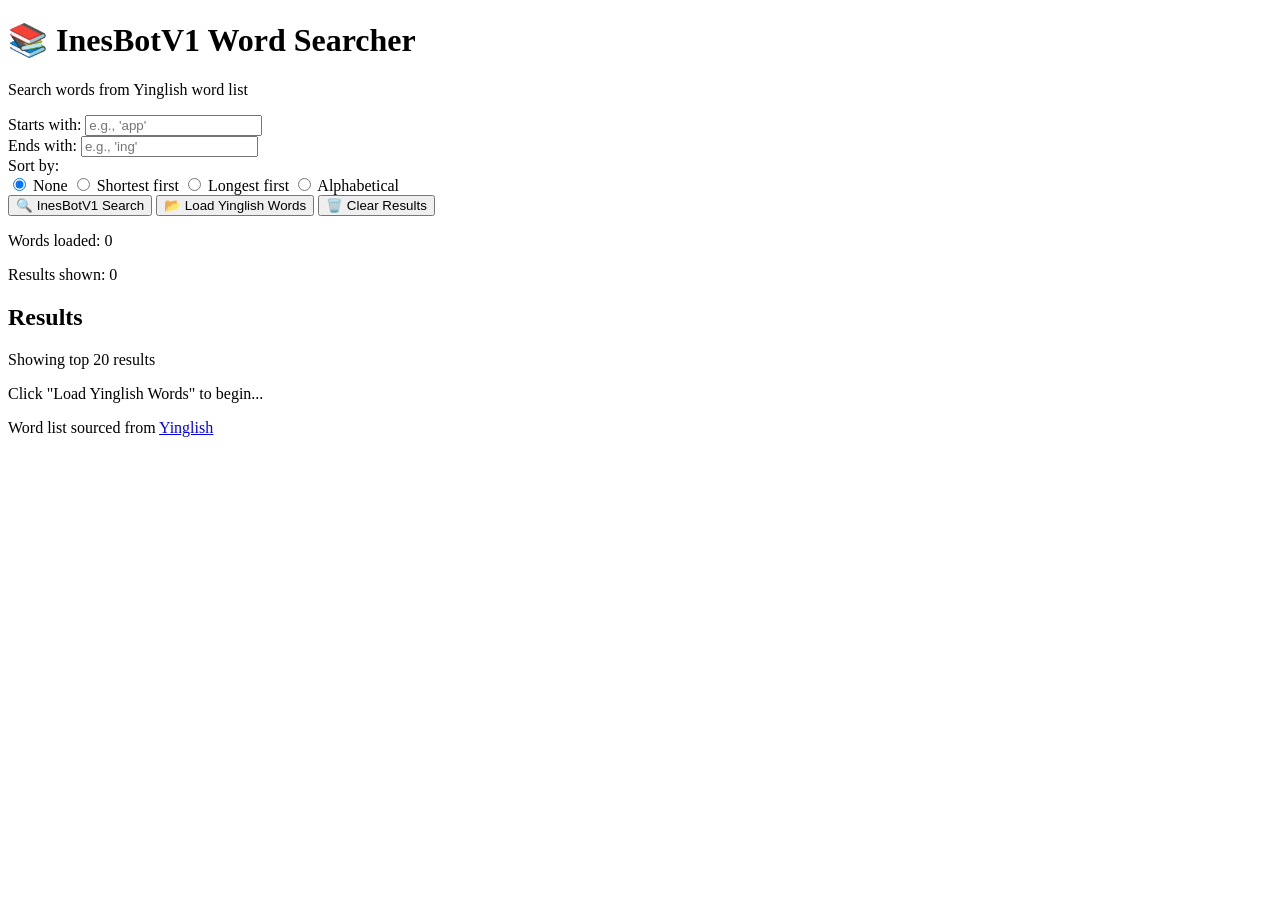
==== index.html @ e335d7aa "Rename deepseek_html_20260315_954797.html to index.html" ====
<!DOCTYPE html>
<html lang="en">
<head>
    <meta charset="UTF-8">
    <meta name="viewport" content="width=device-width, initial-scale=1.0">
    <title>InesBotV1 Word Searcher</title>
    <link rel="stylesheet" href="styles.css">
</head>
<body>
    <div class="container">
        <header>
            <h1>📚 InesBotV1 Word Searcher</h1>
            <p class="subtitle">Search words from Yinglish word list</p>
        </header>

        <main>
            <div class="controls-section">
                <div class="filter-group">
                    <label for="prefix-input">Starts with:</label>
                    <input type="text" id="prefix-input" placeholder="e.g., 'app'">
                </div>
                
                <div class="filter-group">
                    <label for="suffix-input">Ends with:</label>
                    <input type="text" id="suffix-input" placeholder="e.g., 'ing'">
                </div>

                <div class="sort-group">
                    <label>Sort by:</label>
                    <div class="radio-group">
                        <label>
                            <input type="radio" name="sort" value="none" checked> None
                        </label>
                        <label>
                            <input type="radio" name="sort" value="shortest"> Shortest first
                        </label>
                        <label>
                            <input type="radio" name="sort" value="longest"> Longest first
                        </label>
                        <label>
                            <input type="radio" name="sort" value="alpha"> Alphabetical
                        </label>
                    </div>
                </div>

                <div class="button-group">
                    <button id="search-btn" class="primary-btn">🔍 InesBotV1 Search</button>
                    <button id="load-words-btn" class="secondary-btn">📂 Load Yinglish Words</button>
                    <button id="clear-btn" class="secondary-btn">🗑️ Clear Results</button>
                </div>

                <div class="stats-group">
                    <p>Words loaded: <span id="word-count">0</span></p>
                    <p>Results shown: <span id="result-count">0</span></p>
                </div>
            </div>

            <div class="results-section">
                <div class="results-header">
                    <h2>Results</h2>
                    <p class="info-text">Showing top 20 results</p>
                </div>
                <div id="results-box" class="results-box">
                    <p class="placeholder-text">Click "Load Yinglish Words" to begin...</p>
                </div>
            </div>
        </main>

        <footer>
            <p>Word list sourced from <a href="https://github.com/hoshiyoshi-cpu/915247839457" target="_blank">Yinglish</a></p>
        </footer>
    </div>

    <script src="script.js"></script>
</body>
</html>
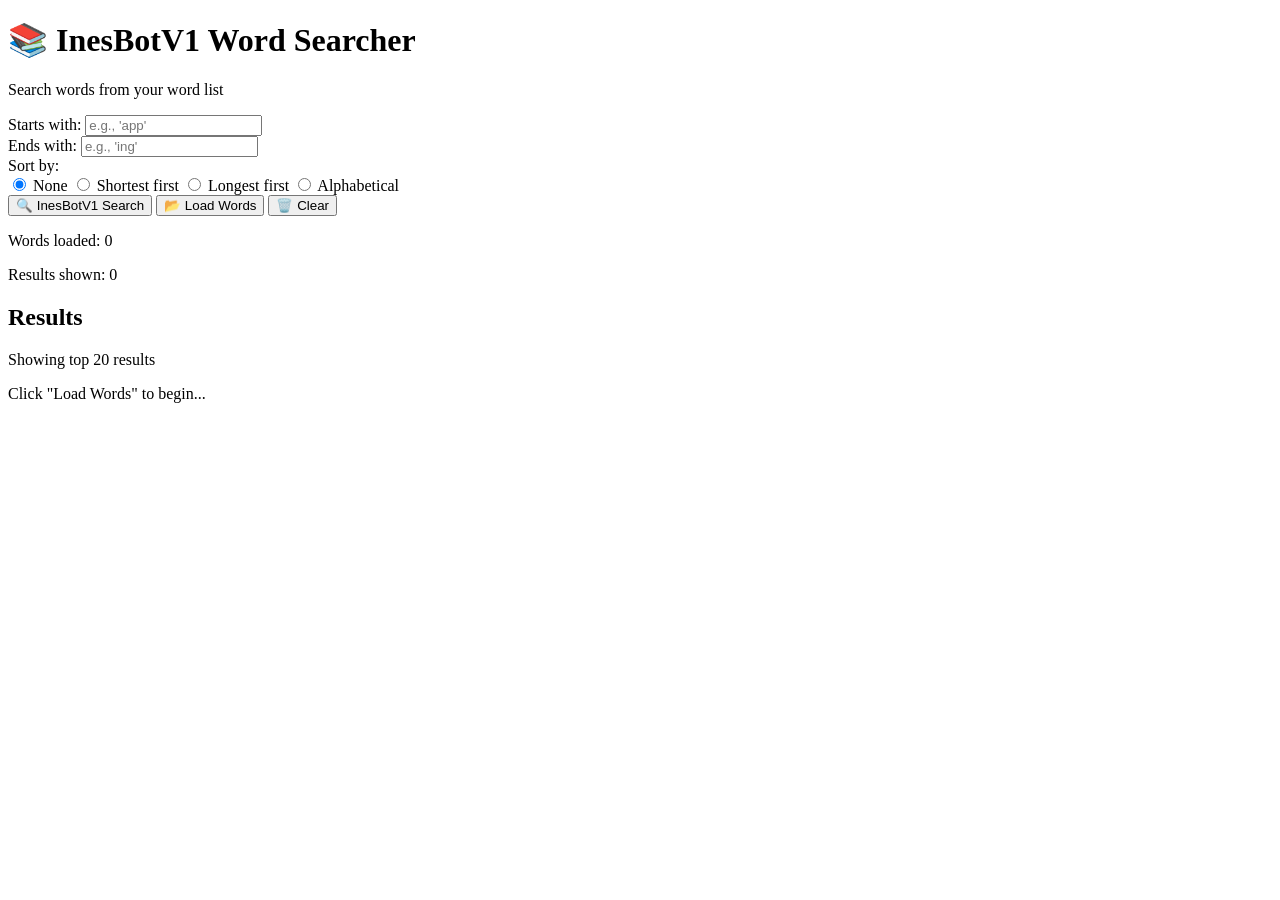
==== commit affad2ba: "Add files via upload" ====
--- a/index.html
+++ b/index.html
@@ -10,7 +10,7 @@
     <div class="container">
         <header>
             <h1>📚 InesBotV1 Word Searcher</h1>
-            <p class="subtitle">Search words from Yinglish word list</p>
+            <p class="subtitle">Search words from your word list</p>
         </header>
 
         <main>
@@ -45,8 +45,8 @@
 
                 <div class="button-group">
                     <button id="search-btn" class="primary-btn">🔍 InesBotV1 Search</button>
-                    <button id="load-words-btn" class="secondary-btn">📂 Load Yinglish Words</button>
-                    <button id="clear-btn" class="secondary-btn">🗑️ Clear Results</button>
+                    <button id="load-words-btn" class="secondary-btn">📂 Load Words</button>
+                    <button id="clear-btn" class="secondary-btn">🗑️ Clear</button>
                 </div>
 
                 <div class="stats-group">
@@ -61,16 +61,12 @@
                     <p class="info-text">Showing top 20 results</p>
                 </div>
                 <div id="results-box" class="results-box">
-                    <p class="placeholder-text">Click "Load Yinglish Words" to begin...</p>
+                    <p class="placeholder-text">Click "Load Words" to begin...</p>
                 </div>
             </div>
         </main>
-
-        <footer>
-            <p>Word list sourced from <a href="https://github.com/hoshiyoshi-cpu/915247839457" target="_blank">Yinglish</a></p>
-        </footer>
     </div>
 
     <script src="script.js"></script>
 </body>
-</html>
+</html>
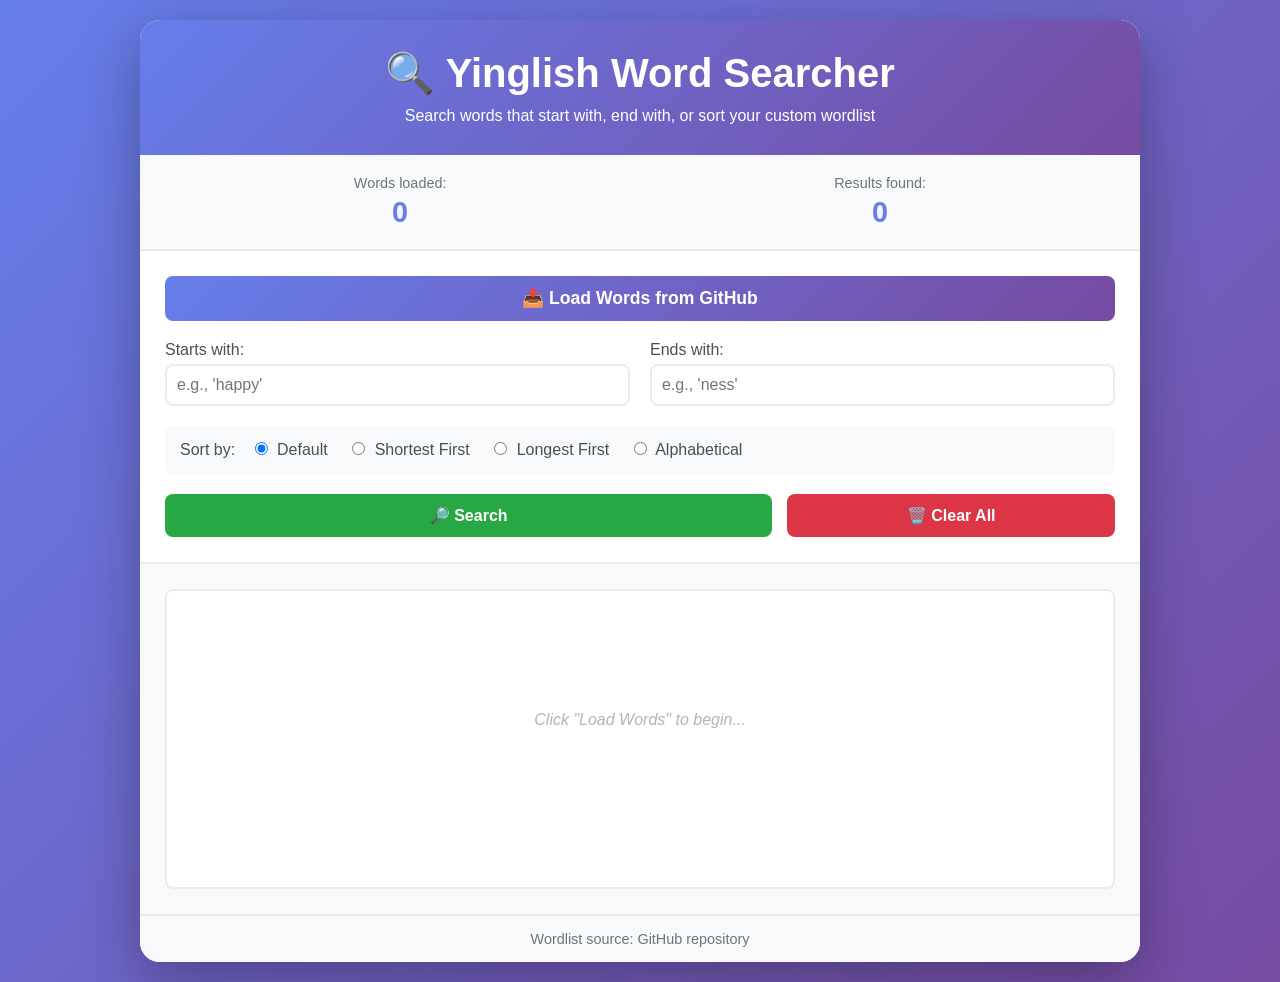
==== commit 1c81ea63: "Add files via upload" ====
--- a/index.html
+++ b/index.html
@@ -3,70 +3,74 @@
 <head>
     <meta charset="UTF-8">
     <meta name="viewport" content="width=device-width, initial-scale=1.0">
-    <title>InesBotV1 Word Searcher</title>
-    <link rel="stylesheet" href="styles.css">
+    <title>Yinglish Word Searcher</title>
+    <link rel="stylesheet" href="style.css">
 </head>
 <body>
     <div class="container">
         <header>
-            <h1>📚 InesBotV1 Word Searcher</h1>
-            <p class="subtitle">Search words from your word list</p>
+            <h1>🔍 Yinglish Word Searcher</h1>
+            <p>Search words that start with, end with, or sort your custom wordlist</p>
         </header>
 
-        <main>
-            <div class="controls-section">
+        <div class="stats-bar">
+            <div class="stat">
+                <span class="stat-label">Words loaded:</span>
+                <span class="stat-value" id="word-count">0</span>
+            </div>
+            <div class="stat">
+                <span class="stat-label">Results found:</span>
+                <span class="stat-value" id="result-count">0</span>
+            </div>
+        </div>
+
+        <div class="control-panel">
+            <button id="load-words-btn" class="btn btn-primary">📥 Load Words from GitHub</button>
+            
+            <div class="search-filters">
                 <div class="filter-group">
                     <label for="prefix-input">Starts with:</label>
-                    <input type="text" id="prefix-input" placeholder="e.g., 'app'">
+                    <input type="text" id="prefix-input" placeholder="e.g., 'happy'" class="filter-input">
                 </div>
                 
                 <div class="filter-group">
                     <label for="suffix-input">Ends with:</label>
-                    <input type="text" id="suffix-input" placeholder="e.g., 'ing'">
-                </div>
-
-                <div class="sort-group">
-                    <label>Sort by:</label>
-                    <div class="radio-group">
-                        <label>
-                            <input type="radio" name="sort" value="none" checked> None
-                        </label>
-                        <label>
-                            <input type="radio" name="sort" value="shortest"> Shortest first
-                        </label>
-                        <label>
-                            <input type="radio" name="sort" value="longest"> Longest first
-                        </label>
-                        <label>
-                            <input type="radio" name="sort" value="alpha"> Alphabetical
-                        </label>
-                    </div>
-                </div>
-
-                <div class="button-group">
-                    <button id="search-btn" class="primary-btn">🔍 InesBotV1 Search</button>
-                    <button id="load-words-btn" class="secondary-btn">📂 Load Words</button>
-                    <button id="clear-btn" class="secondary-btn">🗑️ Clear</button>
-                </div>
-
-                <div class="stats-group">
-                    <p>Words loaded: <span id="word-count">0</span></p>
-                    <p>Results shown: <span id="result-count">0</span></p>
+                    <input type="text" id="suffix-input" placeholder="e.g., 'ness'" class="filter-input">
                 </div>
             </div>
 
-            <div class="results-section">
-                <div class="results-header">
-                    <h2>Results</h2>
-                    <p class="info-text">Showing top 20 results</p>
-                </div>
-                <div id="results-box" class="results-box">
-                    <p class="placeholder-text">Click "Load Words" to begin...</p>
-                </div>
+            <div class="sort-options">
+                <span class="sort-label">Sort by:</span>
+                <label class="radio-label">
+                    <input type="radio" name="sort" value="none" checked> Default
+                </label>
+                <label class="radio-label">
+                    <input type="radio" name="sort" value="shortest"> Shortest First
+                </label>
+                <label class="radio-label">
+                    <input type="radio" name="sort" value="longest"> Longest First
+                </label>
+                <label class="radio-label">
+                    <input type="radio" name="sort" value="alpha"> Alphabetical
+                </label>
             </div>
-        </main>
+
+            <div class="action-buttons">
+                <button id="search-btn" class="btn btn-search">🔎 Search</button>
+                <button id="clear-btn" class="btn btn-clear">🗑️ Clear All</button>
+            </div>
+        </div>
+
+        <div class="results-container">
+            <div id="results-box" class="results-box">
+                <p class="placeholder-text">Click "Load Words" to begin...</p>
+            </div>
+        </div>
+
+        <footer>
+            <p>Wordlist source: GitHub repository</p>
+        </footer>
     </div>
-
     <script src="script.js"></script>
 </body>
 </html>
--- a/style.css
+++ b/style.css
@@ -0,0 +1,275 @@
+* {
+    margin: 0;
+    padding: 0;
+    box-sizing: border-box;
+}
+
+body {
+    font-family: -apple-system, BlinkMacSystemFont, 'Segoe UI', Roboto, Oxygen, Ubuntu, sans-serif;
+    background: linear-gradient(135deg, #667eea 0%, #764ba2 100%);
+    min-height: 100vh;
+    padding: 20px;
+}
+
+.container {
+    max-width: 1000px;
+    margin: 0 auto;
+    background: white;
+    border-radius: 20px;
+    box-shadow: 0 20px 60px rgba(0,0,0,0.3);
+    overflow: hidden;
+}
+
+header {
+    background: linear-gradient(135deg, #667eea 0%, #764ba2 100%);
+    color: white;
+    padding: 30px;
+    text-align: center;
+}
+
+header h1 {
+    font-size: 2.5em;
+    margin-bottom: 10px;
+}
+
+.stats-bar {
+    display: flex;
+    justify-content: space-around;
+    padding: 20px;
+    background: #f8f9fa;
+    border-bottom: 2px solid #e9ecef;
+}
+
+.stat {
+    text-align: center;
+}
+
+.stat-label {
+    font-size: 0.9em;
+    color: #6c757d;
+    display: block;
+    margin-bottom: 5px;
+}
+
+.stat-value {
+    font-size: 1.8em;
+    font-weight: bold;
+    color: #667eea;
+}
+
+.control-panel {
+    padding: 25px;
+    background: white;
+}
+
+.btn {
+    padding: 12px 24px;
+    border: none;
+    border-radius: 8px;
+    font-size: 1em;
+    font-weight: 600;
+    cursor: pointer;
+    transition: all 0.3s ease;
+}
+
+.btn-primary {
+    background: linear-gradient(135deg, #667eea 0%, #764ba2 100%);
+    color: white;
+    width: 100%;
+    margin-bottom: 20px;
+    font-size: 1.1em;
+}
+
+.btn-primary:hover {
+    transform: translateY(-2px);
+    box-shadow: 0 5px 15px rgba(102, 126, 234, 0.4);
+}
+
+.search-filters {
+    display: grid;
+    grid-template-columns: 1fr 1fr;
+    gap: 20px;
+    margin-bottom: 20px;
+}
+
+.filter-group {
+    display: flex;
+    flex-direction: column;
+}
+
+.filter-group label {
+    margin-bottom: 5px;
+    color: #495057;
+    font-weight: 500;
+}
+
+.filter-input {
+    padding: 10px;
+    border: 2px solid #e9ecef;
+    border-radius: 8px;
+    font-size: 1em;
+    transition: border-color 0.3s ease;
+}
+
+.filter-input:focus {
+    outline: none;
+    border-color: #667eea;
+}
+
+.sort-options {
+    margin-bottom: 20px;
+    padding: 15px;
+    background: #f8f9fa;
+    border-radius: 8px;
+}
+
+.sort-label {
+    font-weight: 500;
+    color: #495057;
+    margin-right: 15px;
+}
+
+.radio-label {
+    margin-right: 20px;
+    cursor: pointer;
+    color: #495057;
+}
+
+.radio-label input {
+    margin-right: 5px;
+}
+
+.action-buttons {
+    display: flex;
+    gap: 15px;
+}
+
+.btn-search {
+    flex: 2;
+    background: #28a745;
+    color: white;
+}
+
+.btn-search:hover {
+    background: #218838;
+}
+
+.btn-clear {
+    flex: 1;
+    background: #dc3545;
+    color: white;
+}
+
+.btn-clear:hover {
+    background: #c82333;
+}
+
+.results-container {
+    padding: 25px;
+    background: #f8f9fa;
+    border-top: 2px solid #e9ecef;
+}
+
+.results-box {
+    background: white;
+    border-radius: 8px;
+    padding: 20px;
+    min-height: 300px;
+    max-height: 500px;
+    overflow-y: auto;
+    border: 2px solid #e9ecef;
+}
+
+.placeholder-text {
+    color: #adb5bd;
+    text-align: center;
+    font-style: italic;
+    margin-top: 100px;
+}
+
+.result-item {
+    padding: 10px;
+    border-bottom: 1px solid #e9ecef;
+    display: flex;
+    align-items: center;
+    gap: 10px;
+}
+
+.result-item:last-child {
+    border-bottom: none;
+}
+
+.result-number {
+    color: #6c757d;
+    font-size: 0.9em;
+    min-width: 40px;
+}
+
+.result-highlight {
+    background: #fff3cd;
+    color: #856404;
+    padding: 2px 8px;
+    border-radius: 4px;
+    font-size: 0.9em;
+}
+
+.result-length {
+    margin-left: auto;
+    color: #6c757d;
+    font-size: 0.9em;
+}
+
+.success-message {
+    background: #d4edda;
+    color: #155724;
+    padding: 15px;
+    border-radius: 8px;
+    text-align: center;
+    font-weight: 500;
+}
+
+.error-message {
+    background: #f8d7da;
+    color: #721c24;
+    padding: 15px;
+    border-radius: 8px;
+    text-align: center;
+    font-weight: 500;
+}
+
+.loading-message {
+    background: #e2f0fd;
+    color: #004085;
+    padding: 15px;
+    border-radius: 8px;
+    text-align: center;
+    font-weight: 500;
+}
+
+footer {
+    text-align: center;
+    padding: 15px;
+    background: #f8f9fa;
+    color: #6c757d;
+    font-size: 0.9em;
+    border-top: 2px solid #e9ecef;
+}
+
+/* Scrollbar styling */
+.results-box::-webkit-scrollbar {
+    width: 8px;
+}
+
+.results-box::-webkit-scrollbar-track {
+    background: #f1f1f1;
+    border-radius: 4px;
+}
+
+.results-box::-webkit-scrollbar-thumb {
+    background: #888;
+    border-radius: 4px;
+}
+
+.results-box::-webkit-scrollbar-thumb:hover {
+    background: #555;
+}
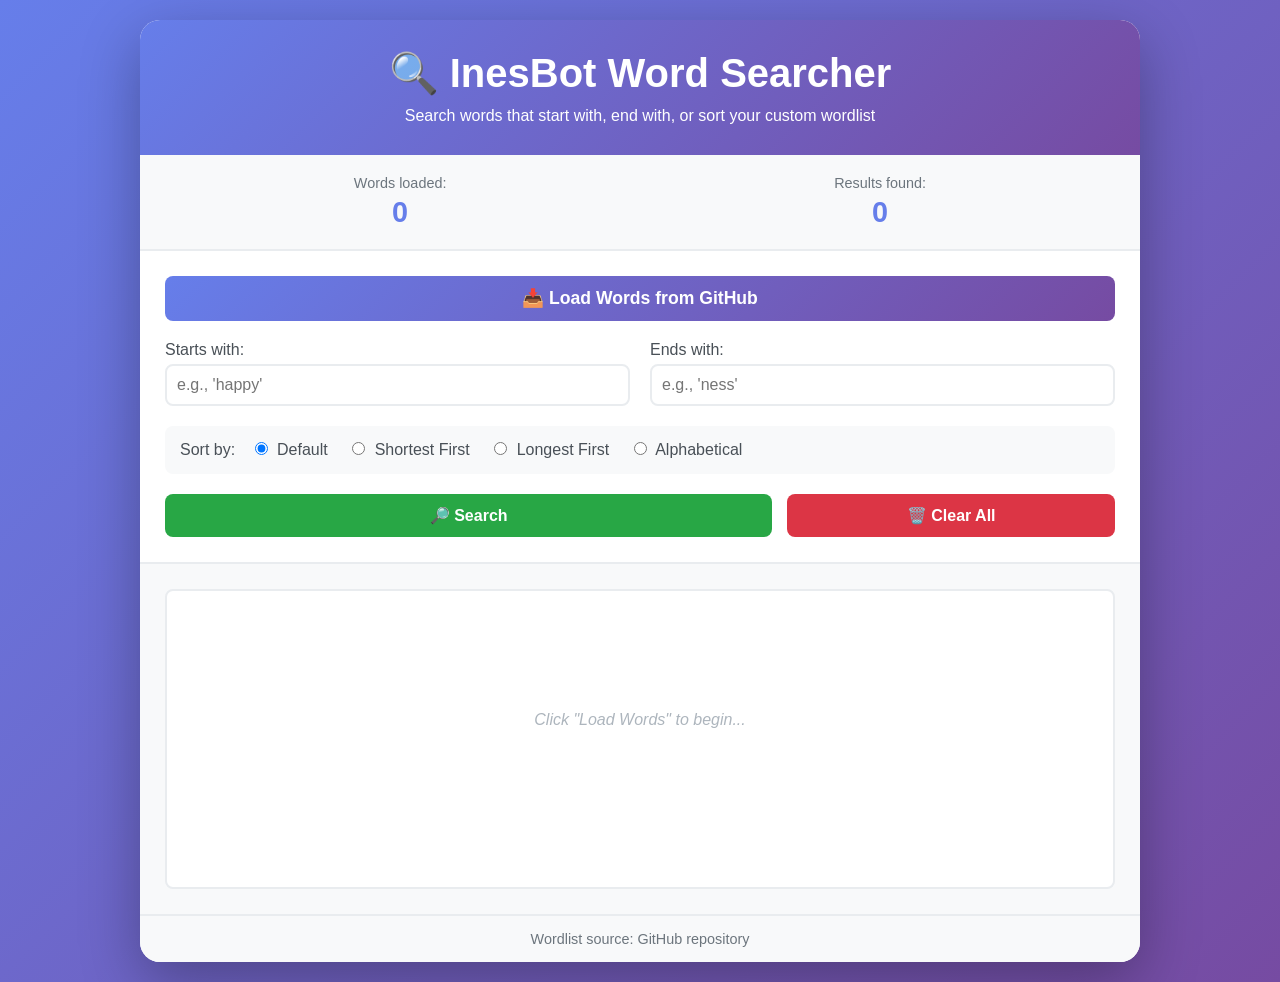
==== commit 762c2473: "Update index.html" ====
--- a/index.html
+++ b/index.html
@@ -3,13 +3,13 @@
 <head>
     <meta charset="UTF-8">
     <meta name="viewport" content="width=device-width, initial-scale=1.0">
-    <title>Yinglish Word Searcher</title>
+    <title>InesBot Word Searcher</title>
     <link rel="stylesheet" href="style.css">
 </head>
 <body>
     <div class="container">
         <header>
-            <h1>🔍 Yinglish Word Searcher</h1>
+            <h1>🔍 InesBot Word Searcher</h1>
             <p>Search words that start with, end with, or sort your custom wordlist</p>
         </header>
 
@@ -73,4 +73,4 @@
     </div>
     <script src="script.js"></script>
 </body>
-</html>+</html>
